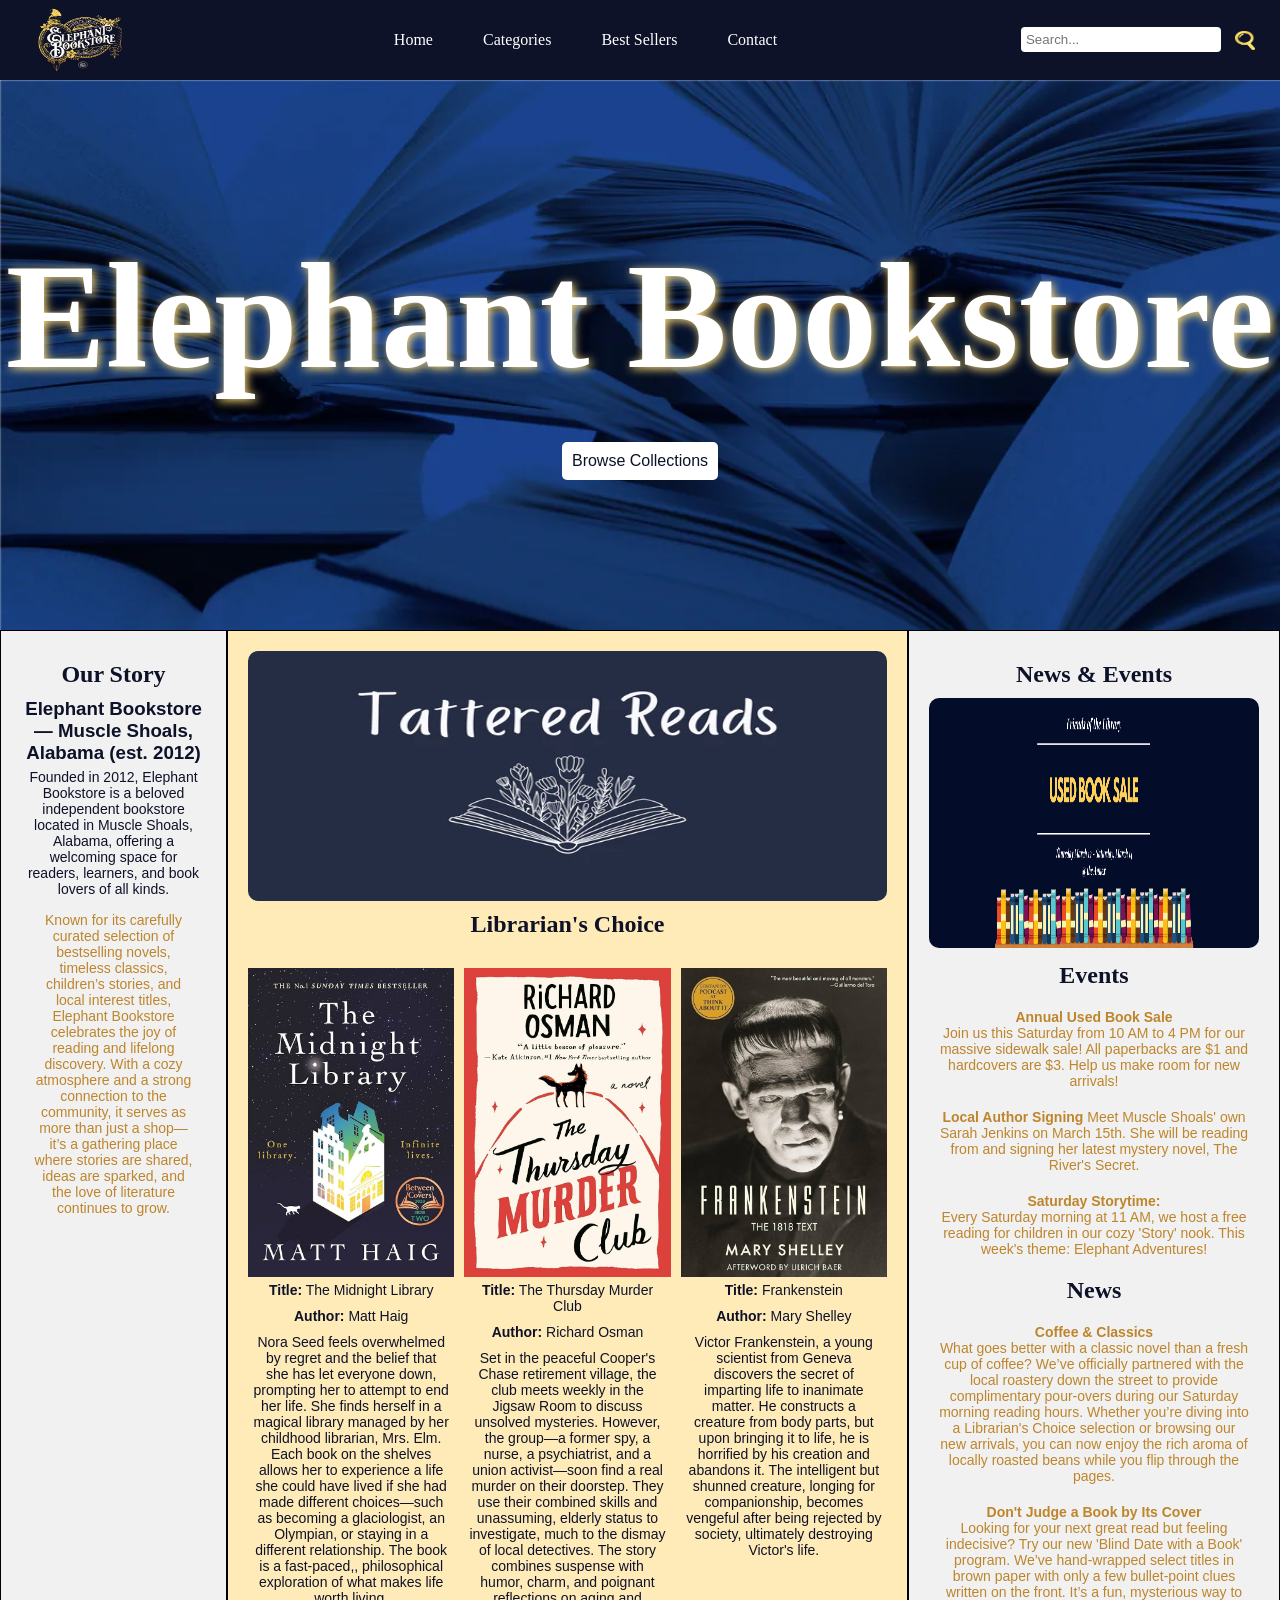
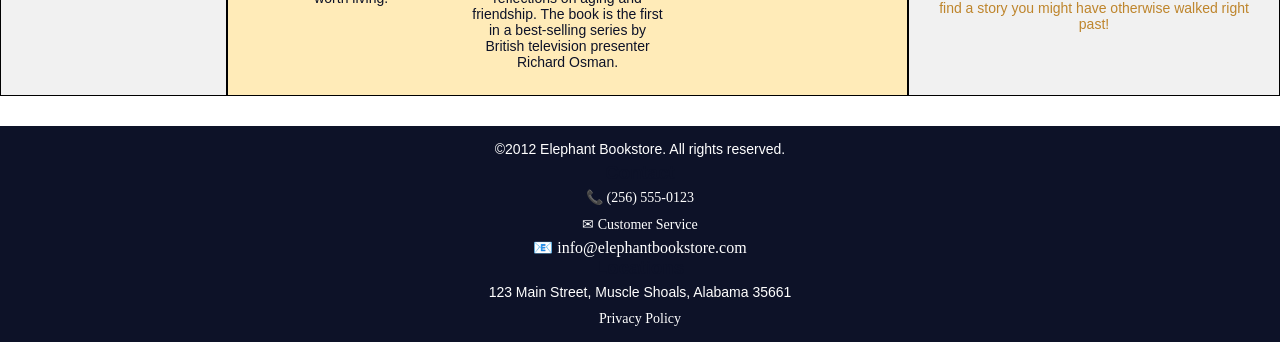
==== index.html @ b1051f85 "Files from solo proj added" ====
<!doctype html>
<html lang="en">
  <head>
    <meta charset="UTF-8" />
    <meta name="viewport" content="width=device-width, initial-scale=1.0" />
    <link rel="stylesheet" href="css/styles.css" />
    <meta name="viewport" content="width=device-width, initial-scale=1.0" />
    <title>Elephant Bookstore</title>
  </head>
  <body>
    <!-- Navigation bar with logo, navigation links, and search bar: -->
    <nav class="navbar">
      <img
        src="imgs/elephantBookstoreLogo.jpg"
        alt="Elephant Bookstore Logo"
        class="logo"
      />

      <!-- Navigation links: Home, Categories, Best Sellers, Contact: -->
      <div class="nav-links">
        <a href="#">Home</a>
        <a href="#">Categories</a>
        <a href="#">Best Sellers</a>
        <a href="#">Contact</a>
      </div>

      <!-- Search bar with gold color search icon png: -->
      <div class="search-container">
        <input type="text" placeholder="Search..." />
        <button type="submit" class="submit">
          <img
            src="imgs/vecteezy_gold-search-icon_11947139.png"
            alt="search-icon"
            class="search-icon"
          />
        </button>
      </div>
    </nav>

    <!-- Browse Collections header and button:-->
    <header>
      <h1 class="title fade-in-up">Elephant Bookstore</h1>
      <button class="browse fade-in-up delay-1">Browse Collections</button>
    </header>

    <!-- 3 by 1 grid container with 3 columns: Our Story, Librarian's Choice, News & Events: -->
    <div class="grid-container">
      <div class="column1">
        <h2 class="col1-h2">Our Story</h2>
        <h3>Elephant Bookstore — Muscle Shoals, Alabama (est. 2012)</h3>
        <p class="navy-p-text">
          Founded in 2012, Elephant Bookstore is a beloved independent bookstore
          located in Muscle Shoals, Alabama, offering a welcoming space for
          readers, learners, and book lovers of all kinds.
        </p>
        <p class="gold-p-text">
          Known for its carefully curated selection of bestselling novels,
          timeless classics, children’s stories, and local interest titles,
          Elephant Bookstore celebrates the joy of reading and lifelong
          discovery. With a cozy atmosphere and a strong connection to the
          community, it serves as more than just a shop—it’s a gathering place
          where stories are shared, ideas are sparked, and the love of
          literature continues to grow.
        </p>
      </div>
      <div class="column2">
        <img
          src="imgs/tatteredReadsLibrariansChoiceBanner.png"
          alt="Librarian's Choice"
          class="librarians-choice"
        />
        <h2 class="col2-h2">Librarian's Choice</h2>
        <div class="book-row-grid">
          <div class="book1">
            <img src="imgs/MidnightLibrary.jpg" alt="Book 1" class="sub-img" />
            <p class="navy-p-text">
              <strong>Title:</strong> The Midnight Library
            </p>
            <p class="navy-p-text"><strong>Author:</strong> Matt Haig</p>
            <p class="navy-p-text">
              Nora Seed feels overwhelmed by regret and the belief that she has
              let everyone down, prompting her to attempt to end her life. She
              finds herself in a magical library managed by her childhood
              librarian, Mrs. Elm. Each book on the shelves allows her to
              experience a life she could have lived if she had made different
              choices—such as becoming a glaciologist, an Olympian, or staying
              in a different relationship. The book is a fast-paced,,
              philosophical exploration of what makes life worth living.
            </p>
          </div>
          <div class="book2">
            <img
              src="imgs/TheThursdayMurderClub.jpg"
              alt="Book 2"
              class="sub-img"
            />
            <p class="navy-p-text">
              <strong>Title:</strong> The Thursday Murder Club
            </p>
            <p class="navy-p-text"><strong>Author:</strong> Richard Osman</p>
            <p class="navy-p-text">
              Set in the peaceful Cooper's Chase retirement village, the club
              meets weekly in the Jigsaw Room to discuss unsolved mysteries.
              However, the group—a former spy, a nurse, a psychiatrist, and a
              union activist—soon find a real murder on their doorstep. They use
              their combined skills and unassuming, elderly status to
              investigate, much to the dismay of local detectives. The story
              combines suspense with humor, charm, and poignant reflections on
              aging and friendship. The book is the first in a best-selling
              series by British television presenter Richard Osman.
            </p>
          </div>
          <div class="book 3">
            <img src="imgs/Frankenstein.jpg" alt="Book 3" class="sub-img" />
            <p class="navy-p-text"><strong>Title:</strong> Frankenstein</p>
            <p class="navy-p-text"><strong>Author:</strong> Mary Shelley</p>
            <p class="navy-p-text">
              Victor Frankenstein, a young scientist from Geneva discovers the
              secret of imparting life to inanimate matter. He constructs a
              creature from body parts, but upon bringing it to life, he is
              horrified by his creation and abandons it. The intelligent but
              shunned creature, longing for companionship, becomes vengeful
              after being rejected by society, ultimately destroying Victor's
              life.
            </p>
          </div>
        </div>
      </div>
      <div class="column3">
        <h2 class="col3-h2">News & Events</h2>
        <img
          src="imgs/usedBookSaleBanner.png"
          alt="News and Events"
          class="news-events-img"
        />
        <h2>Events</h2>
        <p class="gold-p-text">
          <strong>Annual Used Book Sale</strong><br />
          Join us this Saturday from 10 AM to 4 PM for our massive sidewalk
          sale! All paperbacks are $1 and hardcovers are $3. Help us make room
          for new arrivals!<br />
        </p>

        <p class="gold-p-text">
          <strong>Local Author Signing</strong>
          Meet Muscle Shoals' own Sarah Jenkins on March 15th. She will be
          reading from and signing her latest mystery novel, The River's Secret.
        </p>
        <p class="gold-p-text">
          <strong>Saturday Storytime:</strong><br />
          Every Saturday morning at 11 AM, we host a free reading for children
          in our cozy 'Story' nook. This week's theme: Elephant Adventures!
        </p>
        <h2>News</h2>
        <p class="gold-p-text">
          <strong>Coffee & Classics</strong><br />
          What goes better with a classic novel than a fresh cup of coffee?
          We’ve officially partnered with the local roastery down the street to
          provide complimentary pour-overs during our Saturday morning reading
          hours. Whether you’re diving into a Librarian's Choice selection or
          browsing our new arrivals, you can now enjoy the rich aroma of locally
          roasted beans while you flip through the pages.
        </p>
        <p class="gold-p-text">
          <strong>Don't Judge a Book by Its Cover</strong><br />
          Looking for your next great read but feeling indecisive? Try our new
          'Blind Date with a Book' program. We’ve hand-wrapped select titles in
          brown paper with only a few bullet-point clues written on the front.
          It’s a fun, mysterious way to find a story you might have otherwise
          walked right past!
        </p>
      </div>
    </div>

    <footer>
      <p class="white-p-text">
        &copy;2012 Elephant Bookstore. All rights reserved.
      </p>

      <h3>Contact</h3>
      <p class="white-p-text">
        <a href="tel:+12565550123">📞 (256) 555-0123</a>
      </p>
      <p class="white-p-text">
        <a href="mailto:support@elephantbookstore.com">✉ Customer Service</a>
      </p>
      <p>
        <a href="mailto:info@elephantbookstore.com"
          >📧 info@elephantbookstore.com</a
        >
      </p>

      <h3>Locations</h3>
      <p class="white-p-text">123 Main Street, Muscle Shoals, Alabama 35661</p>

      <p class="white-p-text"><a href="#">Privacy Policy</a></p>
    </footer>
  </body>
</html>
---- css/styles.css ----
/* Default styles for better consistency across browsers: */
* {
  margin: 0;
  padding: 0;
  box-sizing: border-box;
}

/* Elephant bookstore logo styling: */
.logo {
  width: 140px;
  height: 70px;
}

nav {
  display: flex;
  justify-content: space-between;
  align-items: center;
  padding: 5px 10px;
  background-color: #0d1228;
}

a {
  color: white;
  text-decoration: none;
  font-family: "Times New Roman", Times, serif;
}

/* Navigation links styling: */
.nav-links {
  display: flex; /* Aligns the links in a row */
  gap: 50px; /* Adds equal space between each link */
  list-style: none; /* Removes bullet points if you used a <ul> */
  margin: 0 auto; /* Optional: This pushes the links to the center of the nav */
}

input {
  padding: 5px;
  border: none;
  border-radius: 4px;
  width: 200px;
  vertical-align: middle; /* Add this */
}

/* Gold color search icon png styling: */
.search-icon {
  width: 20px; /* Note: Your screenshot shows 20px, check for typos! */
  height: 19px;
  margin-left: 5px;
  margin-right: 10px;
  cursor: pointer;
  vertical-align: middle; /* Add this */
}

/* Styling for the search bar's submit button:*/
.submit {
  padding: 5px 5px;
  background-color: #0d1228;
  color: white;
  border: none;
  border-radius: 5px;
  cursor: pointer;
}

header {
  background-image: url("../imgs/blueBookBanner.png");
  background-size: cover;
  height: 550px;
  display: flex;
  flex-direction: column; /* This stacks the H1 and Button vertically */
  justify-content: center;
  align-items: center;
  gap: 20px; /* This creates the specific "break" or space between them */
}

.title {
  font-family: "Times New Roman", Times, serif;
  font-size: 150px;
  color: #ffffff;
  padding-bottom: 20px;
  text-shadow: 2px 2px 10px rgb(255, 218, 117); /* Adds a subtle shadow for better readability */
}

/* Styling for the browse button: */
.browse {
  padding: 10px 10px;
  background-color: #ffffff;
  color: #0d1228;
  border: none;
  border-radius: 5px;
  cursor: pointer;
  font-size: 16px;
}

/* Hover effect for the browse button: */
.browse:hover {
  background-color: #b5b5b5;
  color: #080b19;
  border-color: gold;
}

/* Fade in and up animation on title and browse button */
@keyframes fadeInUp {
  from {
    opacity: 0;
    transform: translate3d(0, 40px, 0); /* Starts 40px lower */
  }
  to {
    opacity: 1;
    transform: translate3d(0, 0, 0); /* Ends at its original spot */
  }
}

/* Apply to the Title and Button */
.fade-in-up {
  animation: fadeInUp 1s ease-out both;
}

/* Delays the button slightly so the title appears first */
.delay-1 {
  animation-delay: 0.5s;
}

/* 3 by 1 grid container with 3 columns: Story, Librarian's Choice, News & Events:  */
.grid-container {
  display: grid;
  grid-template-columns: 1fr 3fr 1fr;
  gap: 0px;
}

/* Styling for each column: */
.column1,
.column2,
.column3 {
  background-color: #f1f1f1;
  border: 1px solid black;
  padding: 20px;
  text-align: center;
}

h2 {
  font-family: "Times New Roman", Times, serif;
  padding-bottom: 10px;
  padding-top: 10px;
  color: #0d1228;
}

h3 {
  font-family: Arial, Helvetica, sans-serif;
  color: #0d1228;
}

.gold-p-text {
  font-family: Arial, Helvetica, sans-serif;
  font-size: 14px;
  padding: 10px;
  color: #be852c;
}

/* Specific styling for the tattered reads librarian's choice banner: */
.librarians-choice {
  width: 100%;
  height: 250px;
  border-radius: 10px;
}

.news-events-img {
  width: 330px;
  height: 250px;
  border-radius: 10px;
}

/* Container for the 3 images */
.book-row-grid {
  display: grid;
  grid-template-columns: repeat(3, 1fr); /* Creates 3 equal columns */
  gap: 10px; /* Space between the images */
  width: 100%;
  margin-top: 15px;
}

/* Styling for the individual small images */
.sub-img {
  width: 100%;
  height: auto; /* Maintains aspect ratio */
  aspect-ratio: 2 / 3; /* Standard book cover shape */
  object-fit: cover; /* Crops the image to fill the box without stretching */
  display: block; /* Removes extra space at the bottom of images */
}

/* Ensure Column 2 stacks everything correctly */
.column2 {
  display: flex;
  flex-direction: column;
  align-items: center;
  justify-content: center;
  background-color: #ffebb8;
}

.book-row-grid {
  justify-content: center;
  margin-top: 20px; /* Add some space between the header and the images */
}

.navy-p-text {
  font-family: Arial, Helvetica, sans-serif;
  font-size: 14px;
  padding: 5px;
  color: #0d1228;
}

.white-p-text {
  font-family: Arial, Helvetica, sans-serif;
  font-size: 14px;
  padding: 5px;
  color: white;
}

footer {
  background-color: #0d1228;
  color: white;
  text-align: center;
  padding: 10px; /* Increased padding for better visibility */
  width: 100%; /* Ensure it spans the whole page */
  margin-top: 30px; /* Space it away from the content above */
  justify-content: space-evenly; /* Center the text horizontally */
}
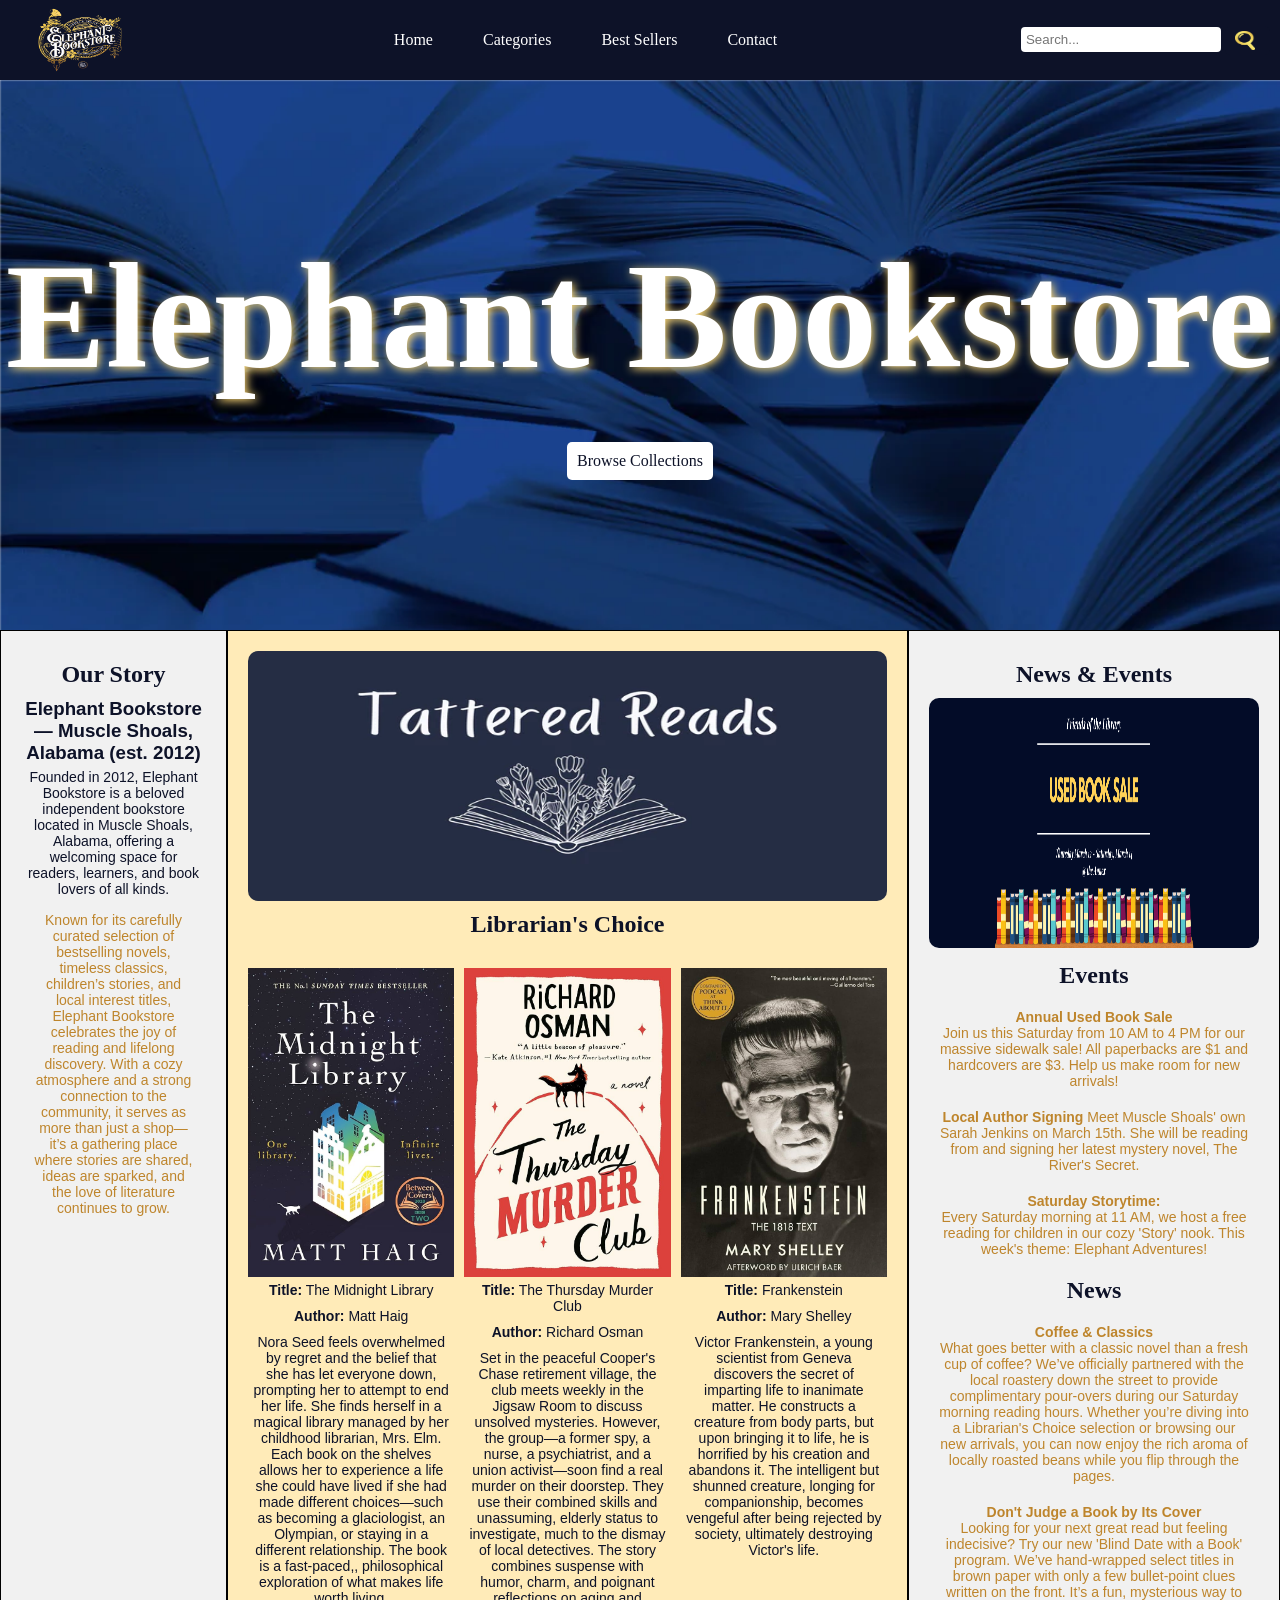
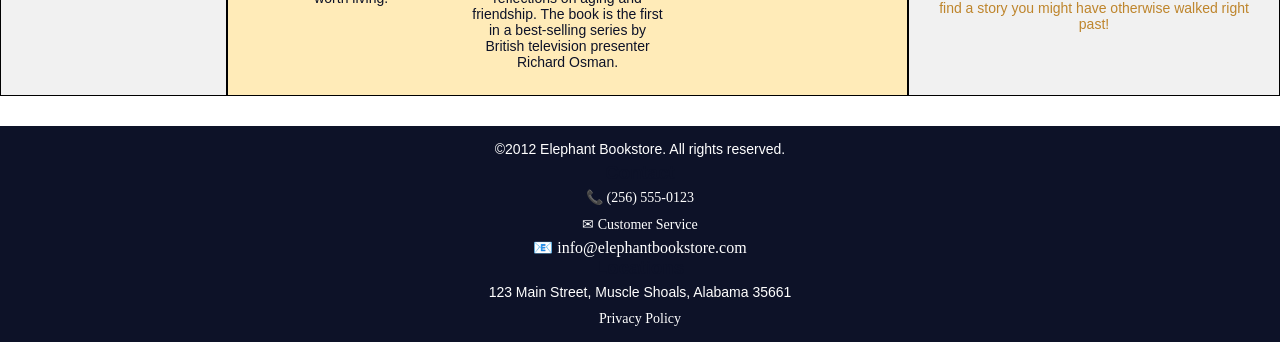
==== commit 8488bdeb: "iss8: linked the browse categories to the home page" ====
--- a/index.html
+++ b/index.html
@@ -18,10 +18,11 @@
 
       <!-- Navigation links: Home, Categories, Best Sellers, Contact: -->
       <div class="nav-links">
-        <a href="#">Home</a>
-        <a href="#">Categories</a>
+        <a href="index.html">Home</a>
+        <a href="./Categories/categories.html">Categories</a>
         <a href="#">Best Sellers</a>
-        <a href="#">Contact</a>
+        <a href="./Contact/Contact.html">Contact</a>
+        
       </div>
 
       <!-- Search bar with gold color search icon png: -->
@@ -40,7 +41,7 @@
     <!-- Browse Collections header and button:-->
     <header>
       <h1 class="title fade-in-up">Elephant Bookstore</h1>
-      <button class="browse fade-in-up delay-1">Browse Collections</button>
+      <a href="./Browse Collections/browsecollections.html" class="browse fade-in-up delay-1">Browse Collections</a>
     </header>
 
     <!-- 3 by 1 grid container with 3 columns: Our Story, Librarian's Choice, News & Events: -->
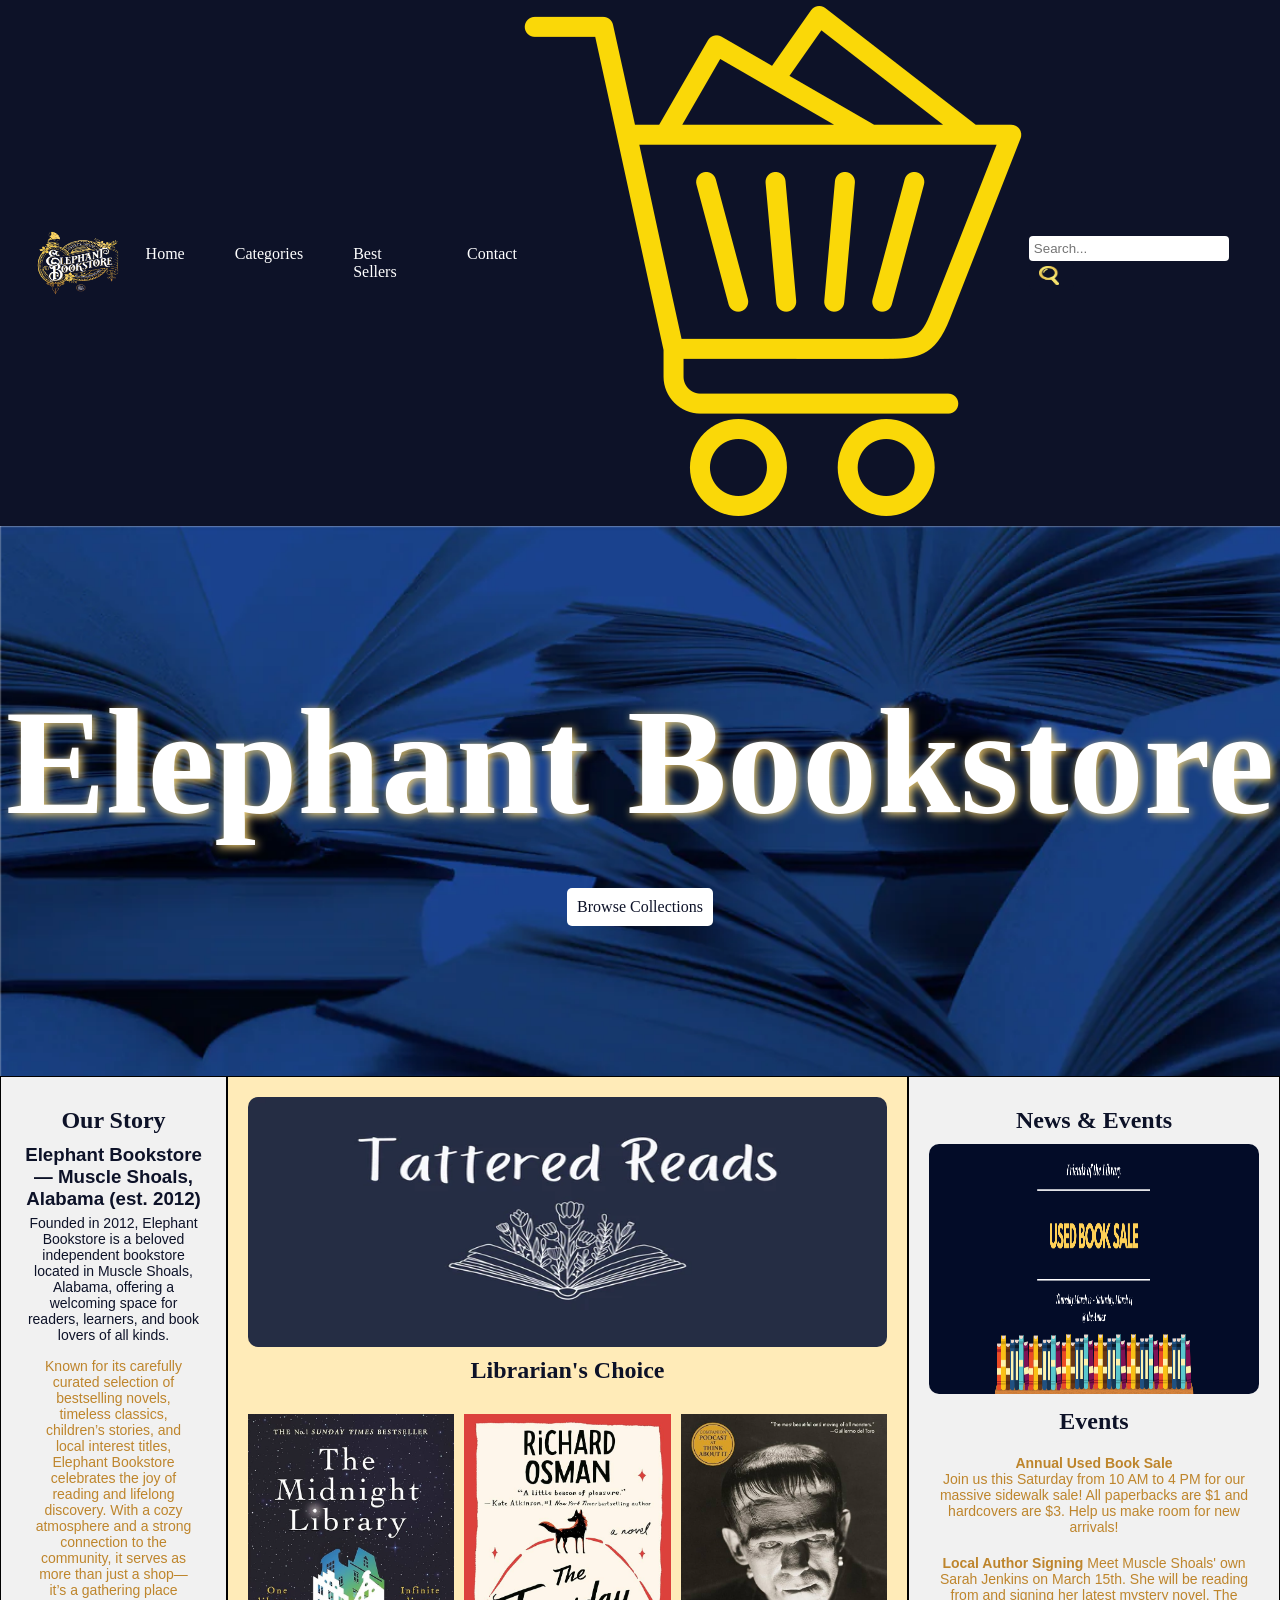
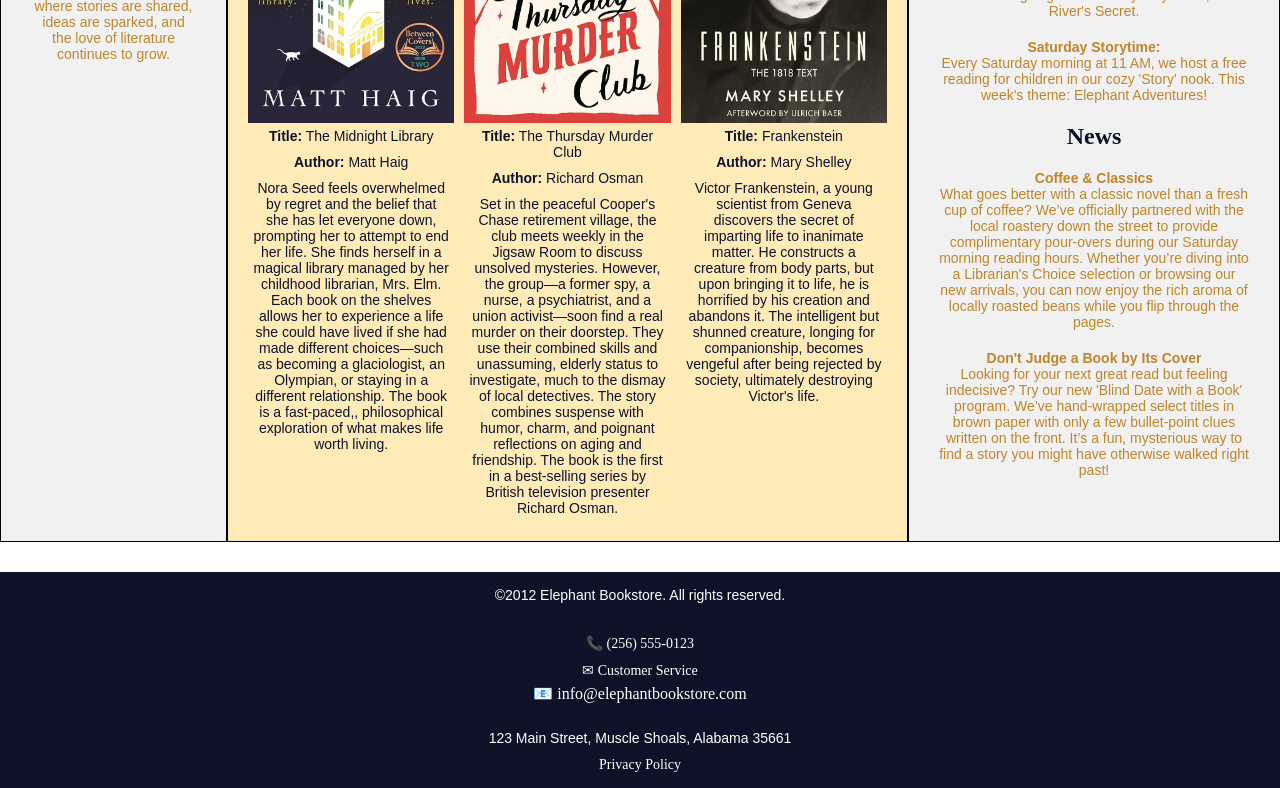
==== commit 0eb8ee9d: "Changes made for multiple issues, #18 and #19" ====
--- a/index.html
+++ b/index.html
@@ -22,9 +22,12 @@
         <a href="./Categories/categories.html">Categories</a>
         <a href="#">Best Sellers</a>
         <a href="./Contact/Contact.html">Contact</a>
-        
-      </div>
-
+      </div>
+
+      <!--Cart here-->
+      <a href="./Cart/Cart.html">
+      <img src="imgs/Cart.png" alt="carticon" class="cart"/>
+      </a>
       <!-- Search bar with gold color search icon png: -->
       <div class="search-container">
         <input type="text" placeholder="Search..." />
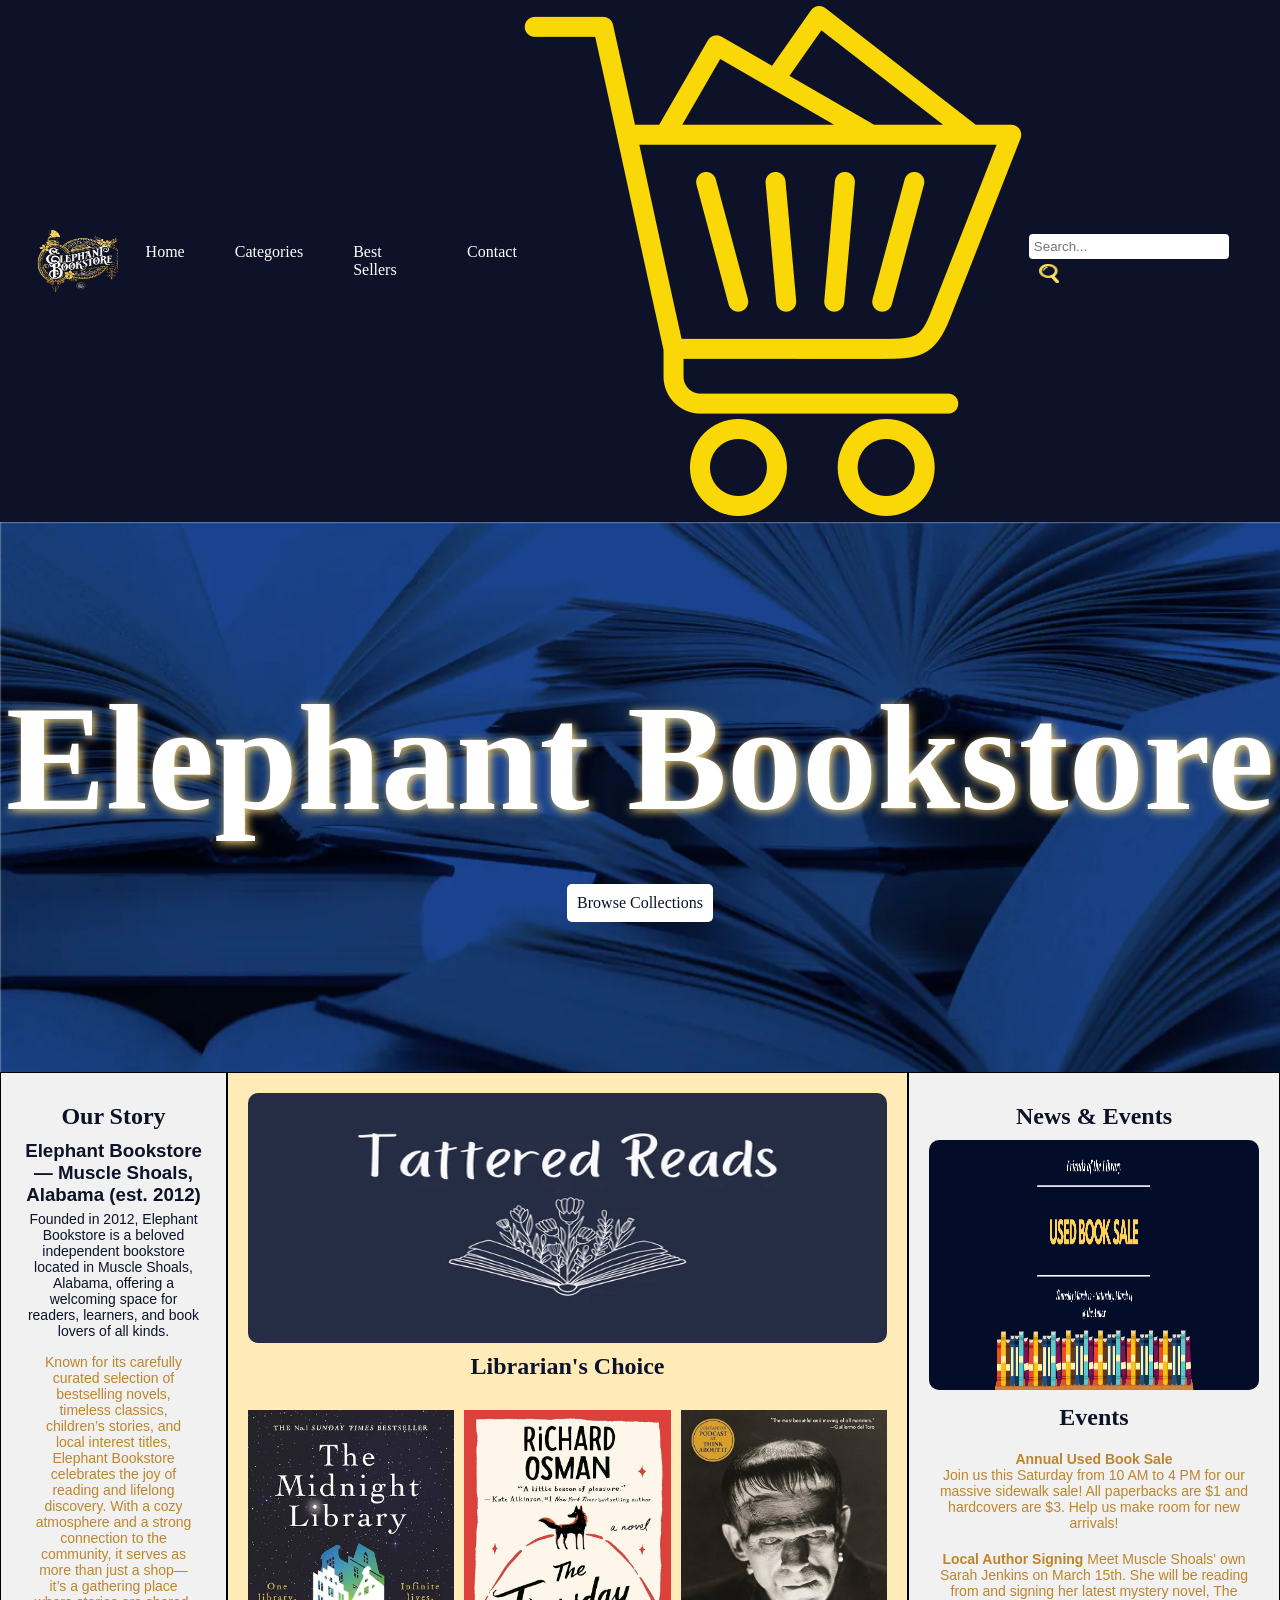
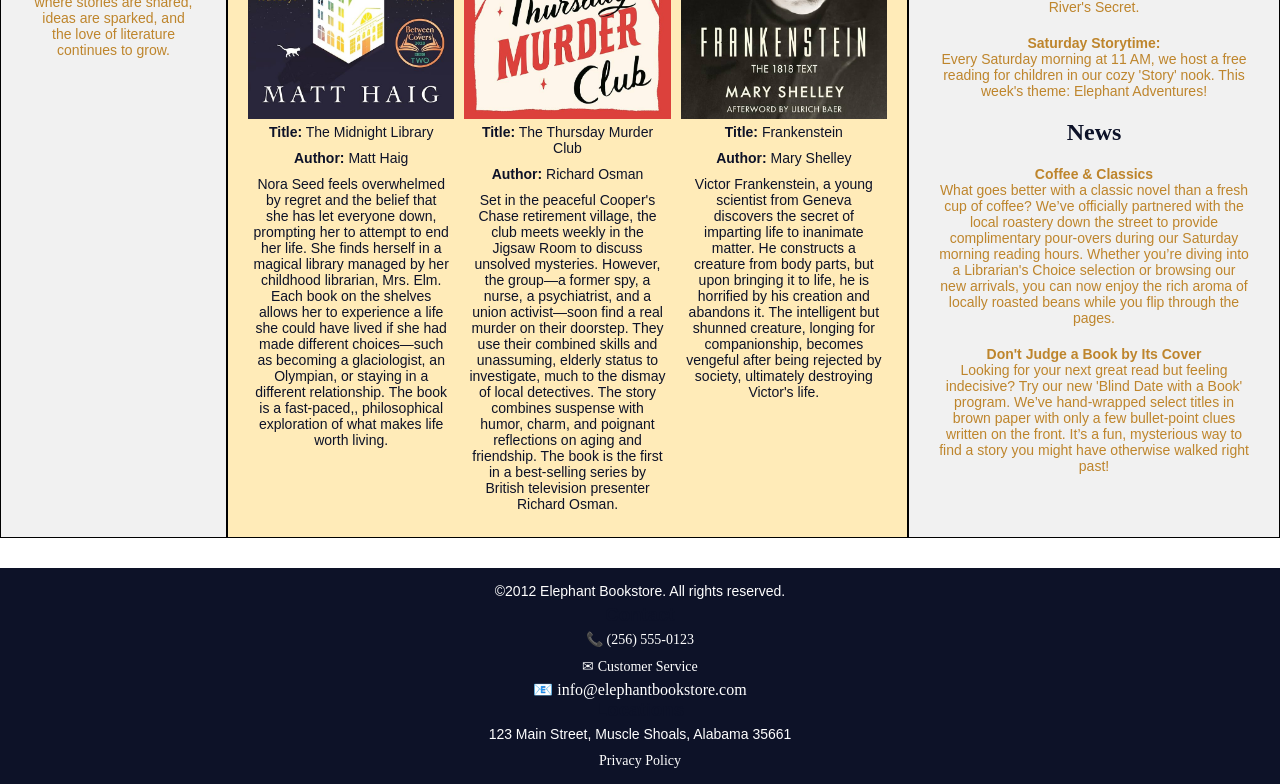
==== commit 69b8c202: "Put spcaing between inputs and input labels, deleted a duplicated div, and added button styling to s" ====
--- a/index.html
+++ b/index.html
@@ -15,18 +15,20 @@
         alt="Elephant Bookstore Logo"
         class="logo"
       />
-
+ 
       <!-- Navigation links: Home, Categories, Best Sellers, Contact: -->
       <div class="nav-links">
         <a href="index.html">Home</a>
         <a href="./Categories/categories.html">Categories</a>
-        <a href="#">Best Sellers</a>
+        <a href="./Best Sellers/index.html">Best Sellers</a>
         <a href="./Contact/Contact.html">Contact</a>
-      </div>
-
+        
+      </div>
+ 
       <!--Cart here-->
-      <a href="./Cart/Cart.html">
-      <img src="imgs/Cart.png" alt="carticon" class="cart"/>
+      <a href="./Cart/Cart.html" class="cart-icon-wrap">
+        <img src="imgs/Cart.png" alt="carticon" class="cart"/>
+        <span id="cart-badge" class="cart-badge" style="display:none">0</span>
       </a>
       <!-- Search bar with gold color search icon png: -->
       <div class="search-container">
@@ -40,13 +42,13 @@
         </button>
       </div>
     </nav>
-
+ 
     <!-- Browse Collections header and button:-->
     <header>
       <h1 class="title fade-in-up">Elephant Bookstore</h1>
       <a href="./Browse Collections/browsecollections.html" class="browse fade-in-up delay-1">Browse Collections</a>
     </header>
-
+ 
     <!-- 3 by 1 grid container with 3 columns: Our Story, Librarian's Choice, News & Events: -->
     <div class="grid-container">
       <div class="column1">
@@ -144,7 +146,7 @@
           sale! All paperbacks are $1 and hardcovers are $3. Help us make room
           for new arrivals!<br />
         </p>
-
+ 
         <p class="gold-p-text">
           <strong>Local Author Signing</strong>
           Meet Muscle Shoals' own Sarah Jenkins on March 15th. She will be
@@ -175,12 +177,12 @@
         </p>
       </div>
     </div>
-
+ 
     <footer>
       <p class="white-p-text">
         &copy;2012 Elephant Bookstore. All rights reserved.
       </p>
-
+ 
       <h3>Contact</h3>
       <p class="white-p-text">
         <a href="tel:+12565550123">📞 (256) 555-0123</a>
@@ -193,11 +195,24 @@
           >📧 info@elephantbookstore.com</a
         >
       </p>
-
+ 
       <h3>Locations</h3>
       <p class="white-p-text">123 Main Street, Muscle Shoals, Alabama 35661</p>
-
+ 
       <p class="white-p-text"><a href="#">Privacy Policy</a></p>
     </footer>
+    <style>
+      .cart-icon-wrap { position: relative; display: inline-flex; align-items: center; }
+      .cart-badge {
+        position: absolute; top: -6px; right: 4px;
+        background: #be852c; color: #fff;
+        font-size: 11px; font-weight: 700;
+        width: 18px; height: 18px; border-radius: 50%;
+        display: none; align-items: center; justify-content: center;
+        font-family: Arial, sans-serif;
+      }
+    </style>
+    <script src="cart.js"></script>
   </body>
 </html>
+ 
